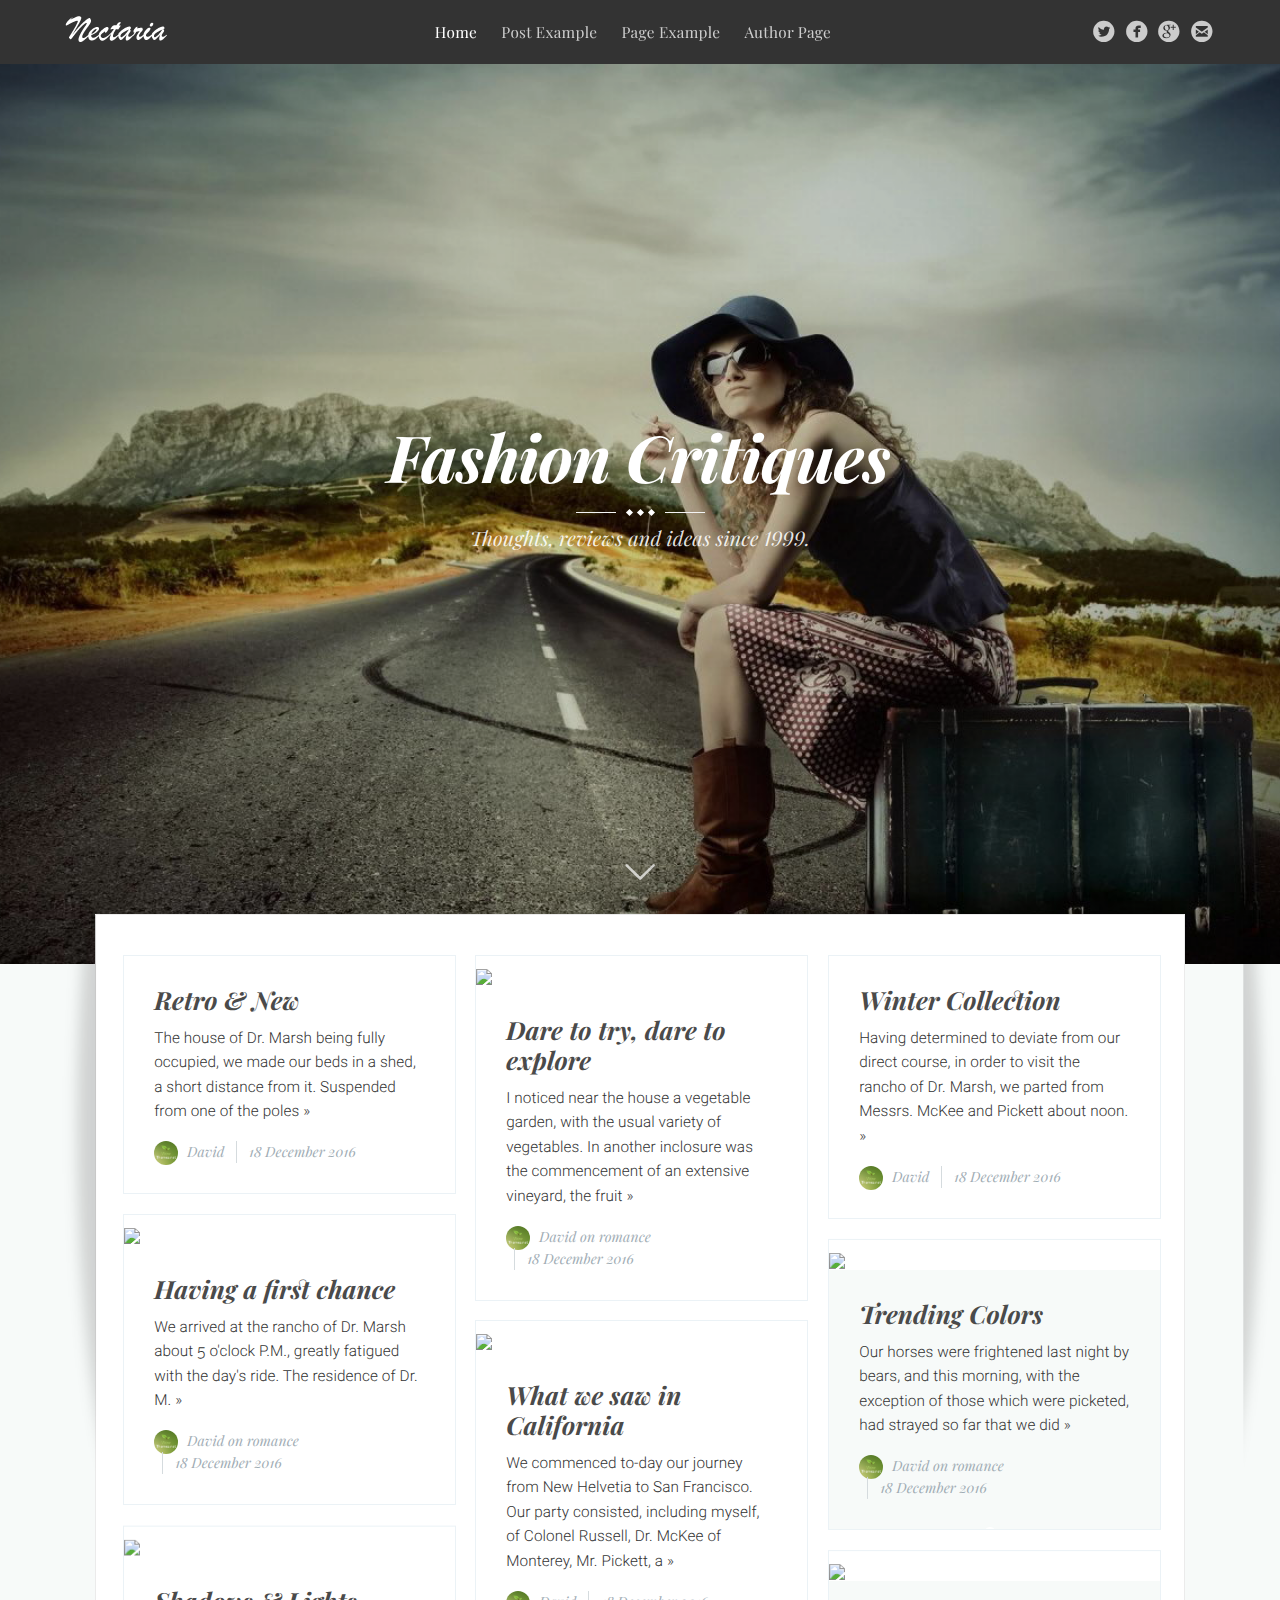
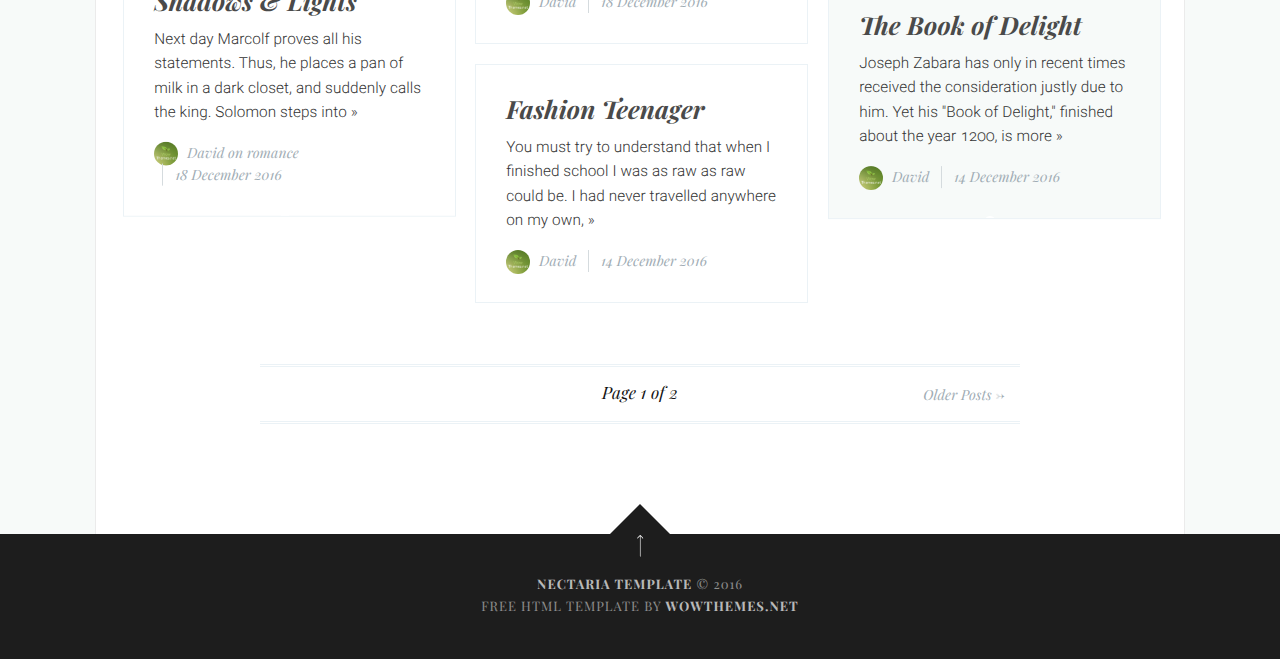
==== public/index.html @ 3da58ae4 "moving all site files to public folder" ====
<!DOCTYPE html>
<html>
<head>
<meta charset="utf-8"/>
<meta http-equiv="X-UA-Compatible" content="IE=edge"/>
<title>Nectaria - Free HTML Template by WowThemes.net</title>
<meta name="description" content="Thoughts, reviews and ideas since 1999."/>
<meta name="viewport" content="width=device-width, initial-scale=1.0"/>
<link rel="shortcut icon" href="#">
<link rel="stylesheet" type="text/css" href="assets/css/screen.css"/>
<link rel="stylesheet" type="text/css" href="https://fonts.googleapis.com/css?family=Roboto:400,300italic,300,400italic,700,700italic|Playfair+Display:400,700,400italic,700italic"/>
</head>
<body class="home-template">
<div class="site-wrapper">
	<nav class="main-nav overlay clearfix">
	<a class="blog-logo" href="index.html"><img src="assets/img/logo.png" alt="Fashion Critiques"/></a>
	<ul id="menu">
		<li class="nav-home nav-current" role="presentation"><a href="index.html">Home</a></li>
		<li class="nav-article-example" role="presentation"><a href="article.html">Post Example</a></li>
		<li class="nav-about-us" role="presentation"><a href="about.html">Page Example</a></li>
		<li class="nav-author-page" role="presentation"><a href="author.html">Author Page</a></li>
		<span class="socialheader">
		<a href="#"><span class='symbol'>circletwitterbird</span></a>
		<a href="#"><span class='symbol'>circlefacebook</span></a>
		<a href="#"><span class='symbol'>circlegoogleplus</span></a>
		<a href="mailto:wowthemesnet@gmail.com"><span class='symbol'>circleemail</span></a>
		</span>
	</ul>
	</nav>
	<header class="main-header " style="background-image: url(assets/img/intro.jpg)">
	<div class="vertical">
		<div class="main-header-content inner">
			<h1 class="page-title">Fashion Critiques</h1>
			<div class="entry-title-divider">
				<span></span><span></span><span></span>
			</div>
			<h2 class="page-description">Thoughts, reviews and ideas since 1999.</h2>
		</div>
	</div>
	<a class="scroll-down icon-arrow-left" href="#content" data-offset="-45"><span class="hidden">Scroll Down</span></a>
	</header>
	<main id="content" class="content" role="main">
	<div class="wraps">
		<img src="assets/img/shadow.png" class="wrapshadow">
		<div class="grid">
			<div class="grid-item">
				<article class="post">
				<div class="wrapgriditem">
					<header class="post-header">
					<h2 class="post-title"><a href="article.html">Retro &amp; New</a></h2>
					</header>
					<section class="post-excerpt">
					<p>
						The house of Dr. Marsh being fully occupied, we made our beds in a shed, a short distance from it. Suspended from one of the poles <a class="read-more" href="/retro-is-the-new-modern/">&raquo;</a>
					</p>
					</section>
					<footer class="post-meta">
					<img class="author-thumb" src="assets/img/gravatar.jpg" alt="David" nopin="nopin"/>
					<a href="author.html">David</a>
					<time class="post-date" datetime="2016-12-18">18 December 2016</time>
					</footer>
				</div>
				</article>
			</div>
			<div class="grid-item">
				<article class="post tag-romance">
				<a href="article.html"><img src="http://s3.amazonaws.com/caymandemo/wp-content/uploads/sites/10/2015/09/10175658/j2-520x780-520x600.jpg"></a>
				<div class="wrapgriditem">
					<header class="post-header">
					<h2 class="post-title"><a href="article.html">Dare to try, dare to explore</a></h2>
					</header>
					<section class="post-excerpt">
					<p>
						I noticed near the house a vegetable garden, with the usual variety of vegetables. In another inclosure was the commencement of an extensive vineyard, the fruit <a class="read-more" href="article.html">&raquo;</a>
					</p>
					</section>
					<footer class="post-meta">
					<img class="author-thumb" src="assets/img/gravatar.jpg" alt="David" nopin="nopin"/>
					<a href="author.html">David</a>
					on <a href="#">romance</a>
					<time class="post-date" datetime="2016-12-18">18 December 2016</time>
					</footer>
				</div>
				</article>
			</div>
			<div class="grid-item">
				<article class="post">
				<div class="wrapgriditem">
					<header class="post-header">
					<h2 class="post-title"><a href="article.html">Winter Collection</a></h2>
					</header>
					<section class="post-excerpt">
					<p>
						Having determined to deviate from our direct course, in order to visit the rancho of Dr. Marsh, we parted from Messrs. McKee and Pickett about noon. <a class="read-more" href="/winter-collection/">&raquo;</a>
					</p>
					</section>
					<footer class="post-meta">
					<img class="author-thumb" src="assets/img/gravatar.jpg" alt="David" nopin="nopin"/>
					<a href="author.html">David</a>
					<time class="post-date" datetime="2016-12-18">18 December 2016</time>
					</footer>
				</div>
				</article>
			</div>
			<div class="grid-item">
				<article class="post tag-romance">
				<a href="/having-a-first-chance/"><img src="http://s3.amazonaws.com/caymandemo/wp-content/uploads/sites/10/2015/09/10175658/j5-520x780-520x600.jpg"></a>
				<div class="wrapgriditem">
					<header class="post-header">
					<h2 class="post-title"><a href="article.html">Having a first chance</a></h2>
					</header>
					<section class="post-excerpt">
					<p>
						We arrived at the rancho of Dr. Marsh about 5 o'clock P.M., greatly fatigued with the day's ride. The residence of Dr. M. <a class="read-more" href="/having-a-first-chance/">&raquo;</a>
					</p>
					</section>
					<footer class="post-meta">
					<img class="author-thumb" src="assets/img/gravatar.jpg" alt="David" nopin="nopin"/>
					<a href="author.html">David</a>
					on <a href="#">romance</a>
					<time class="post-date" datetime="2016-12-18">18 December 2016</time>
					</footer>
				</div>
				</article>
			</div>
			<div class="grid-item">
				<article class="post tag-romance featured">
				<a href="article.html"><img src="http://s3.amazonaws.com/caymandemo/wp-content/uploads/sites/10/2015/09/10175658/j3-320x320.jpg"></a>
				<div class="wrapgriditem">
					<header class="post-header">
					<h2 class="post-title"><a href="article.html">Trending Colors</a></h2>
					</header>
					<section class="post-excerpt">
					<p>
						Our horses were frightened last night by bears, and this morning, with the exception of those which were picketed, had strayed so far that we did <a class="read-more" href="/trending-colors/">&raquo;</a>
					</p>
					</section>
					<footer class="post-meta">
					<img class="author-thumb" src="assets/img/gravatar.jpg" alt="David" nopin="nopin"/>
					<a href="author.html">David</a>
					on <a href="#">romance</a>
					<time class="post-date" datetime="2016-12-18">18 December 2016</time>
					</footer>
				</div>
				</article>
			</div>
			<div class="grid-item">
				<article class="post">
				<a href="article.html"><img src="http://s3.amazonaws.com/caymandemo/wp-content/uploads/sites/10/2015/09/10175658/j8-520x780-520x600.jpg"></a>
				<div class="wrapgriditem">
					<header class="post-header">
					<h2 class="post-title"><a href="article.html">What we saw in California</a></h2>
					</header>
					<section class="post-excerpt">
					<p>
						We commenced to-day our journey from New Helvetia to San Francisco. Our party consisted, including myself, of Colonel Russell, Dr. McKee of Monterey, Mr. Pickett, a <a class="read-more" href="/what-we-saw-in-california/">&raquo;</a>
					</p>
					</section>
					<footer class="post-meta">
					<img class="author-thumb" src="assets/img/gravatar.jpg" alt="David" nopin="nopin"/>
					<a href="author.html">David</a>
					<time class="post-date" datetime="2016-12-18">18 December 2016</time>
					</footer>
				</div>
				</article>
			</div>
			<div class="grid-item">
				<article class="post tag-romance">
				<a href="article.html"><img src="http://s3.amazonaws.com/caymandemo/wp-content/uploads/sites/10/2015/09/30160348/sep4.jpg"></a>
				<div class="wrapgriditem">
					<header class="post-header">
					<h2 class="post-title"><a href="article.html">Shadows &amp; Lights</a></h2>
					</header>
					<section class="post-excerpt">
					<p>
						Next day Marcolf proves all his statements. Thus, he places a pan of milk in a dark closet, and suddenly calls the king. Solomon steps into <a class="read-more" href="/shadows/">&raquo;</a>
					</p>
					</section>
					<footer class="post-meta">
					<img class="author-thumb" src="assets/img/gravatar.jpg" alt="David" nopin="nopin"/>
					<a href="author.html">David</a>
					on <a href="#">romance</a>
					<time class="post-date" datetime="2016-12-18">18 December 2016</time>
					</footer>
				</div>
				</article>
			</div>
			<div class="grid-item">
				<article class="post featured">
				<a href="article.html"><img src="http://s3.amazonaws.com/caymandemo/wp-content/uploads/sites/10/2015/09/10175658/j12-520x668-520x600.jpg"></a>
				<div class="wrapgriditem">
					<header class="post-header">
					<h2 class="post-title"><a href="article.html">The Book of Delight</a></h2>
					</header>
					<section class="post-excerpt">
					<p>
						Joseph Zabara has only in recent times received the consideration justly due to him. Yet his "Book of Delight," finished about the year 1200, is more <a class="read-more" href="/drinking-whenever-you-are-ready-or-even-if-youre-not/">&raquo;</a>
					</p>
					</section>
					<footer class="post-meta">
					<img class="author-thumb" src="assets/img/gravatar.jpg" alt="David" nopin="nopin"/>
					<a href="author.html">David</a>
					<time class="post-date" datetime="2016-12-14">14 December 2016</time>
					</footer>
				</div>
				</article>
			</div>
			<div class="grid-item">
				<article class="post">
				<div class="wrapgriditem">
					<header class="post-header">
					<h2 class="post-title"><a href="article.html">Fashion Teenager</a></h2>
					</header>
					<section class="post-excerpt">
					<p>
						You must try to understand that when I finished school I was as raw as raw could be. I had never travelled anywhere on my own, <a class="read-more" href="/reading-fashion-eating-books/">&raquo;</a>
					</p>
					</section>
					<footer class="post-meta">
					<img class="author-thumb" src="assets/img/gravatar.jpg" alt="David" nopin="nopin"/>
					<a href="author.html">David</a>
					<time class="post-date" datetime="2016-12-14">14 December 2016</time>
					</footer>
				</div>
				</article>
			</div>
		</div>
		<nav class="pagination" role="navigation">
		<span class="page-number">Page 1 of 2</span>
		<a class="older-posts" href="page2.html">Older Posts &rarr;</a>
		</nav>
	</div>
	</main>
	<footer class="site-footer clearfix">
	<a href="#top" id="back-to-top" class="back-top"></a>
	<div class="text-center">
		<a href="index.html">Nectaria Template</a> &copy; 2016<br/>
		Free HTML Template by <a href="https://wowthemes.net">WowThemes.net</a>
	</div>
	</footer>
</div>
<script type="text/javascript" src="https://code.jquery.com/jquery-1.11.3.min.js"></script>
<script type="text/javascript" src="assets/js/masonry.min.js"></script>
<script type="text/javascript" src="assets/js/jquery.fitvids.js"></script>
<script type="text/javascript" src="assets/js/index.js"></script>
</body>
</html>
---- public/assets/css/screen.css ----
/* 
Nectaria - FREE HTML TEMPLATE BY WOWTHEMES.NET
Version: 1.0.0
Download Link: https://www.wowthemes.net/marketplace/category/free/
*/
body {
	font-family:Roboto;
	overflow-x:hidden;
}
article,aside,details,figcaption,figure,footer,header,hgroup,main,nav,section,summary {
	display:block;
}
audio,canvas,video {
	display:inline-block;
}
audio:not([controls]) {
	display:none;
	height:0;
}
[hidden],template {
	display:none;
}
html {
	font-family:sans-serif;
	-ms-text-size-adjust:100%;
	-webkit-text-size-adjust:100%;
}
body {
	margin:0;
}
a {
	background:transparent;
}
a:focus {
	outline:0;
}
a:active,a:hover {
	outline:0;
}
h1 {
	font-size:2em;
	margin:0.67em 0;
}
abbr[title] {
	border-bottom:1px dotted;
}
b,strong {
	font-weight:700;
}
dfn {
	font-style:italic;
}
hr {
	-moz-box-sizing:content-box;
	box-sizing:content-box;
	height:0;
}
mark {
	background:#FF0;
	color:#000;
}
code,kbd,pre,samp {
	font-family:monospace,serif;
	font-size:1em;
}
pre {
	white-space:pre-wrap;
}
q {
	quotes:"\201C" "\201D" "\2018" "\2019";
}
small {
	font-size:80%;
}
sub,sup {
	font-size:75%;
	line-height:0;
	position:relative;
	vertical-align:baseline;
}
sup {
	top:-0.5em;
}
sub {
	bottom:-0.25em;
}
img {
	border:0;
	max-width:100%;
}
svg:not(:root) {
	overflow:hidden;
}
figure {
	margin:0;
}
fieldset {
	border:1px solid #c0c0c0;
	margin:0 2px;
	padding:0.35em 0.625em 0.75em;
}
legend {
	border:0;
	padding:0;
}
button,input,select,textarea {
	font-family:inherit;
	font-size:100%;
	margin:0;
}
button,input {
	line-height:normal;
}
button,select {
	text-transform:none;
}
button,html input[type="button"],input[type="reset"],input[type="submit"] {
	-webkit-appearance:button;
	cursor:pointer;
}
button[disabled],html input[disabled] {
	cursor:default;
}
input[type="checkbox"],input[type="radio"] {
	box-sizing:border-box;
	padding:0;
}
input[type="search"] {
	-webkit-appearance:textfield;
	-moz-box-sizing:content-box;
	-webkit-box-sizing:content-box;
	box-sizing:content-box;
}
input[type="search"]::-webkit-search-cancel-button,input[type="search"]::-webkit-search-decoration {
	-webkit-appearance:none;
}
button::-moz-focus-inner,input::-moz-focus-inner {
	border:0;
	padding:0;
}
textarea {
	overflow:auto;
	vertical-align:top;
}
table {
	border-collapse:collapse;
	border-spacing: 0;
}
/* ========================================================================== 1. Icons - Sets up the icon font and respective classes ========================================================================== */
/* Import the font file with the icons in it */
@font-face {
	font-family:"casper-icons";
	src:url("../fonts/casper-icons.eot?v=1");
	src:url("../fonts/casper-icons.eot?v=1#iefix") format("embedded-opentype"),url("../fonts/casper-icons.woff?v=1") format("woff"),url("../fonts/casper-icons.ttf?v=1") format("truetype"),url("../fonts/casper-icons.svg?v=1#icons") format("svg");
	font-weight:normal;
	font-style: normal;
}
/* Apply these base styles to all icons */
[class^="icon-"]:before,[class*=" icon-"]:before {
	font-family:"casper-icons","Open Sans",sans-serif;
	speak:none;
	font-style:normal;
	font-weight:normal;
	font-variant:normal;
	text-transform:none;
	line-height:1;
	text-decoration:none !important;
	-webkit-font-smoothing:antialiased;
	-moz-osx-font-smoothing: grayscale;
}
/* Each icon is created by inserting the correct character into the content of the:before pseudo element. Like a boss. */
.icon-ghost:before {
	content:"\f600";
}
.icon-feed:before {
	content:"\f601";
}
.icon-twitter:before {
	content:"\f602";
	font-size:1.1em;
}
.icon-google-plus:before {
	content:"\f603";
}
.icon-facebook:before {
	content:"\f604";
}
.icon-arrow-left:before {
	content:"\f605";
}
.icon-stats:before {
	content:"\f606";
}
.icon-location:before {
	content:"\f607";
	margin-left:-3px;
	/* Tracking fix */
}
.icon-link:before {
	content:"\f608";
}
.icon-menu:before {
	content: "\f609";
}
/* IMPORTANT:When making any changes to the icon font,be sure to increment the version number by 1 in the @font-face rule. `?v=1` becomes `?v=2` This forces browsers to download the new font file.*/
/* ========================================================================== 2. General - Setting up some base styles ========================================================================== */
html {
	height:100%;
	max-height:100%;
	font-size:62.5%;
	-webkit-tap-highlight-color:rgba(0,0,0,0);
}
body {
	height:100%;
	max-height:100%;
	letter-spacing:0.01rem;
	font-size:1.7rem;
	line-height:1.75em;
	color:#333;
	-webkit-font-feature-settings:'kern' 1;
	-moz-font-feature-settings:'kern' 1;
	-o-font-feature-settings:'kern' 1;
	text-rendering:geometricPrecision;
	font-weight:300;
}
::-moz-selection {
	background:#D6EDFF;
}
::selection {
	background:#D6EDFF;
}
h1,h2,h3,h4,h5,h6 {
	-webkit-font-feature-settings:'dlig' 1,'liga' 1,'lnum' 1,'kern' 1;
	-moz-font-feature-settings:'dlig' 1,'liga' 1,'lnum' 1,'kern' 1;
	-o-font-feature-settings:'dlig' 1,'liga' 1,'lnum' 1,'kern' 1;
	color:#2E2E2E;
	line-height:1.15em;
	margin:0 0 0.4em 0;
	font-family:"Playfair Display";
	text-rendering:geometricPrecision;
}
h1 {
	font-size:5rem;
	letter-spacing:-2px;
	text-indent:-3px;
}
h2 {
	font-size:3.6rem;
}
h3 {
	font-size:3rem;
}
h4 {
	font-size:2.5rem;
}
h5 {
	font-size:2rem;
}
h6 {
	font-size:2rem;
}
a {
	color:#4A4A4A;
	transition:color 0.3s ease;
}
a:hover {
	color:#111;
}
p,ul,ol,dl {
	-webkit-font-feature-settings:'liga' 1,'onum' 1,'kern' 1;
	-moz-font-feature-settings:'liga' 1,'onum' 1,'kern' 1;
	-o-font-feature-settings:'liga' 1,'onum' 1,'kern' 1;
	margin:0 0 1.75em 0;
	text-rendering:geometricPrecision;
}
ol,ul {
	padding-left:3rem;
}
ol ol,ul ul,ul ol,ol ul {
	margin:0 0 0.4em 0;
	padding-left:2em;
}
dl dt {
	float:left;
	width:180px;
	overflow:hidden;
	clear:left;
	text-align:right;
	text-overflow:ellipsis;
	white-space:nowrap;
	font-weight:700;
	margin-bottom:1em;
}
dl dd {
	margin-left:200px;
	margin-bottom:1em
}
li {
	margin:0.4em 0;
}
li li {
	margin:0;
}
hr {
	display:block;
	height:1px;
	border:0;
	border-top:#EFEFEF 1px solid;
	margin:3.2em 0;
	padding:0;
}
blockquote {
	-moz-box-sizing:border-box;
	box-sizing:border-box;
	margin:1.75em 0 1.75em -2.2em;
	padding:0 0 0 1.75em;
	border-left:#4A4A4A 0.4em solid;
}
blockquote p {
	margin:0.8em 0;
	font-style:italic;
}
blockquote small {
	display:inline-block;
	margin:0.8em 0 0.8em 1.5em;
	font-size:0.9em;
	color:#CCC;
}
blockquote small:before {
	content:"\2014 \00A0";
}
blockquote cite {
	font-weight:700;
}
blockquote cite a {
	font-weight:normal;
}
mark {
	background-color:#fdffb6;
}
code,tt {
	padding:1px 3px;
	font-family:Inconsolata,monospace,sans-serif;
	font-size:0.85em;
	white-space:pre-wrap;
	border:#E3EDF3 1px solid;
	background:#F7FAFB;
	border-radius:2px;
}
pre {
	-moz-box-sizing:border-box;
	box-sizing:border-box;
	margin:0 0 1.75em 0;
	border:#E3EDF3 1px solid;
	width:100%;
	padding:10px;
	font-family:Inconsolata,monospace,sans-serif;
	font-size:0.9em;
	white-space:pre;
	overflow:auto;
	background:#F7FAFB;
	border-radius:3px;
}
pre code,pre tt {
	font-size:inherit;
	white-space:pre-wrap;
	background:transparent;
	border:none;
	padding:0;
}
kbd {
	display:inline-block;
	margin-bottom:0.4em;
	padding:1px 8px;
	border:#CCC 1px solid;
	color:#666;
	text-shadow:#FFF 0 1px 0;
	font-size:0.9em;
	font-weight:700;
	background:#F4F4F4;
	border-radius:4px;
	box-shadow:0 1px 0 rgba(0,0,0,0.2),0 1px 0 0 #fff inset;
}
table {
	-moz-box-sizing:border-box;
	box-sizing:border-box;
	margin:1.75em 0;
	width:100%;
	max-width:100%;
	background-color:transparent;
}
table th,table td {
	padding:8px;
	line-height:20px;
	text-align:left;
	vertical-align:top;
	border-top:#EFEFEF 1px solid;
}
table th {
	color:#000;
}
table caption+thead tr:first-child th,table caption+thead tr:first-child td,table colgroup+thead tr:first-child th,table colgroup+thead tr:first-child td,table thead:first-child tr:first-child th,table thead:first-child tr:first-child td {
	border-top:0;
}
table tbody+tbody {
	border-top:#EFEFEF 2px solid;
}
table table table {
	background-color:#FFF;
}
table tbody>tr:nth-child(odd)>td,table tbody>tr:nth-child(odd)>th {
	background-color:#F6F6F6;
}
table.plain tbody>tr:nth-child(odd)>td,table.plain tbody>tr:nth-child(odd)>th {
	background:transparent;
}
iframe,.fluid-width-video-wrapper {
	display:block;
	margin: 1.75em 0;
}
/* When a video is inside the fitvids wrapper,drop themargin on the iframe,cause it breaks stuff. */
.fluid-width-video-wrapper iframe {
	margin: 0;
}
/* ========================================================================== 3. Utilities - These things get used a lot ========================================================================== */
/* Clears shit */
.clearfix:before,.clearfix:after {
	content:" ";
	display:table;
}
.clearfix:after {
	clear:both;
}
.clearfix {
	zoom: 1;
}
/* Hides shit */
.hidden {
	text-indent:-9999px;
	visibility:hidden;
	display: none;
}
/* Creates a responsive wrapper that makes our content scale nicely */
.inner {
	position:relative;
	width:80%;
	max-width:710px;
	margin: 0 auto;
}
/* Centres vertically yo. (IE8+) */
.vertical {
	display:table-cell;
	vertical-align:middle;
	 background: rgba(0,0,0,0.2);
}
/* Wraps the main content & footer */
.site-wrapper {
	position:relative;
	z-index:10;
	min-height:100%;
	background:#fff;
	-webkit-transition:-webkit-transform 0.5s ease;
	transition:transform 0.5s ease;
	margin-top:64px;
}
.home-template .site-wrapper {
}
body.nav-opened .site-wrapper {
	overflow-x:hidden;
	-webkit-transform:translate3D(-240px,0,0);
	-ms-transform:translate3D(-240px,0,0);
	transform:translate3D(-240px,0,0);
	-webkit-transition:-webkit-transform 0.3s ease;
	transition: transform 0.3s ease;
}
/* ========================================================================== 4. General - The main styles for the the theme ========================================================================== */
.content {
	width:85%;
	margin:0px auto;
	background:#fff;
	padding:40px 0px;
	margin-top:-100px;
	position:relative;
	border-left:1px solid rgba(0,0,0,0.08);
	border-right:1px solid rgba(0,0,0,0.08);
	border-top: 1px solid rgba(0,0,0,0.08);
}
/* Big cover image on the home page */
.main-header {
	position:relative;
	display:table;
	width:100%;
	height:100vh;
	margin-bottom:5rem;
	text-align:center;
	background:#222 no-repeat center center;
	background-image:url(../img/default.jpg);
	background-size:cover;
	overflow:hidden;
}
.main-header .inner {
	width:80%;
	margin-top:-64px;
}
.main-header-content.inner h1,.main-header-content.inner .post-meta,.main-header-content.inner .post-meta a {
	color:#fff;
}
.main-nav {
	position:relative;
	padding:5px 5%;
	margin:0 0 0px 0;
}
.main-nav a {
	text-decoration:none;
	font-size:0.9em;
	letter-spacing:0.3px;
	font-weight:400;
	color:#ccc;
	font-family:Playfair Display;
}
.main-nav .nav-current a {
	color:#fff;
}
.main-nav a:hover {
	color: #fff;
}
/* Navigation */
body.nav-opened .nav-cover {
	position:fixed;
	top:0;
	left:0;
	right:240px;
	bottom:0;
	z-index:200;
}
.nav {
	position:fixed;
	top:0;
	right:0;
	bottom:0;
	z-index:5;
	width:240px;
	opacity:0;
	background:#111;
	margin-bottom:0;
	text-align:left;
	overflow-y:auto;
	-webkit-transition:-webkit-transform 0.5s ease,opacity 0.3s ease 0.7s;
	transition:transform 0.5s ease,opacity 0.3s ease 0.7s;
}
body.nav-closed .nav {
	-webkit-transform:translate3D(97px,0,0);
	-ms-transform:translate3D(97px,0,0);
	transform:translate3D(97px,0,0);
}
body.nav-opened .nav {
	opacity:1;
	-webkit-transition:-webkit-transform 0.3s ease,opacity 0s ease 0s;
	transition:transform 0.3s ease,opacity 0s ease 0s;
	-webkit-transform:translate3D(0,0,0);
	-ms-transform:translate3D(0,0,0);
	transform:translate3D(0,0,0);
}
.nav-title {
	position:absolute;
	top:45px;
	left:30px;
	font-size:16px;
	font-weight:100;
	text-transform:uppercase;
	color:#fff;
}
.nav-close {
	position:absolute;
	top:38px;
	right:25px;
	width:20px;
	height:20px;
	padding:0;
	font-size:10px;
}
.nav-close:focus {
	outline:0;
}
.nav-close:before,.nav-close:after {
	content:'';
	position:absolute;
	top:0;
	width:20px;
	height:1px;
	background:rgb(150,150,150);
	top:15px;
	-webkit-transition:background 0.15s ease;
	transition:background 0.15s ease;
}
.nav-close:before {
	-webkit-transform:rotate(45deg);
	-ms-transform:rotate(45deg);
	transform:rotate(45deg);
}
.nav-close:after {
	-webkit-transform:rotate(-45deg);
	-ms-transform:rotate(-45deg);
	transform:rotate(-45deg);
}
.nav-close:hover:before,.nav-close:hover:after {
	background:rgb(255,255,255);
}
.nav ul {
	padding:90px 9% 5%;
	list-style:none;
	counter-reset:item;
}
.nav li:before {
	display:block;
	float:right;
	padding-right:4%;
	padding-left:5px;
	text-align:right;
	font-size:1.2rem;
	vertical-align:bottom;
	color:#B8B8B8;
	content:counter(item,lower-roman);
	counter-increment:item;
}
.nav li {
	margin:0;
}
.nav li a {
	text-decoration:none;
	line-height:1.4;
	font-size:1.4rem;
	display:block;
	padding:0.6rem 4%;
	overflow:hidden;
	white-space:nowrap;
	text-overflow:ellipsis;
}
.nav li a:after {
	display:inline-block;
	content:" .......................................................";
	color:rgba(255,255,255,0.2);
	margin-left:5px;
}
.nav .nav-current:before {
	color:#fff;
}
.nav .nav-current a:after {
	content:" ";
	border-bottom:rgba(255,255,255,0.5) 1px solid;
	width:100%;
	height:1px;
}
.nav a:link,.nav a:visited {
	color:#B8B8B8;
}
.nav li.nav-current a,.nav a:hover,.nav a:active,.nav a:focus {
	color: #fff;
}
.subscribe-button {
	-webkit-box-sizing:border-box;
	-moz-box-sizing:border-box;
	box-sizing:border-box;
	display:none;
	position:absolute;
	bottom:30px;
	left:30px;
	right:30px;
	height:38px;
	padding:0 20px;
	color:#111 !important;
	/* Overides `.nav a:link,.nav a:visited` colour */
	text-align:center;
	font-size:12px;
	font-family:"Open Sans",sans-serif;
	text-transform:uppercase;
	text-decoration:none;
	line-height:35px;
	border-radius:3px;
	background:#fff;
	transition:all ease 0.3s;
}
.subscribe-button:before {
	font-size:9px;
	margin-right: 6px;
}
/* Create a bouncing scroll-down arrow on homepage with cover image */
.scroll-down {
	display:block;
	position:absolute;
	z-index:100;
	bottom:75px;
	left:50%;
	margin-left:-16px;
	width:34px;
	height:34px;
	font-size:34px;
	text-align:center;
	text-decoration:none;
	color:rgba(255,255,255,0.7);
	-webkit-transform:rotate(-90deg);
	-ms-transform:rotate(-90deg);
	transform:rotate(-90deg);
	-webkit-animation:bounce 4s 2s infinite;
	animation: bounce 4s 2s infinite;
}
/* Stop it bouncing and increase contrast when hovered */
.scroll-down:hover {
	color:#fff;
	-webkit-animation:none;
	animation: none;
}
/* Put a semi-opaque radial gradient behind the icon to make it more visible on photos which happen to have a light background. */
.home-template .main-header:after {
	display:block;
	content:" ";
	width:150px;
	height:130px;
	border-radius:100%;
	position:absolute;
	bottom:0;
	left:50%;
	margin-left:-75px;
	background: radial-gradient(ellipse at center,rgba(0,0,0,0.15) 0%,rgba(0,0,0,0) 70%,rgba(0,0,0,0) 100%);
}
/* Hide when there's no cover image or on page2+*/
.no-cover .scroll-down,.no-cover.main-header:after,.archive-template .scroll-down,.archive-template .main-header:after {
	display: none
}
/* Appears in the top left corner of your home page */
.blog-logo {
	display:block;
	float:left;
	background:none !important;
	/* Makes sure there is never a background */
	border:none !important;
	/* Makes sure there is never a border */
}
.blog-logo img {
	-webkit-box-sizing:border-box;
	-moz-box-sizing:border-box;
	box-sizing:border-box;
	display:block;
	height:auto;
	padding:0;
	width:auto;
	opacity:1;
	transition:all 0.4s;
}
.blog-logo img:hover {
	opacity:1.0;
	transition:all 0.4s;
}
.menu-button {
	-webkit-box-sizing:border-box;
	-moz-box-sizing:border-box;
	box-sizing:border-box;
	display:inline-block;
	float:right;
	padding:0;
	opacity:1;
	text-align:center;
	font-size:12px;
	text-transform:uppercase;
	white-space:nowrap;
	transition:all 0.5s ease;
}
.menu-button:before {
	font-size:24px;
	font-weight:300;
	position:relative;
	top:14px;
}
.menu-button:hover {
	background:#fff;
}
.menu-button:focus {
	outline: 0;
}
/* When the navigation is closed */
.nav-closed .menu-button {
	color:#333;
	border-color:rgba(255,255,255,0.6);
}
.nav-closed .menu-button:hover {
	color: #222;
}
/* When the navigation is closed and there is no cover image */
.nav-closed .no-cover .menu-button {
	border-color:#BFC8CD;
	color:#9EABB3;
}
.nav-closed .no-cover .menu-button:hover {
	border-color:#555;
	color: #555;
}
/* When the navigation is opened */
.nav-opened .menu-button {
	padding:0 12px;
	background:#111;
	border-color:#111;
	color:#fff;
	-webkit-transform:translate3D(94px,0,0);
	-ms-transform:translate3D(94px,0,0);
	transform:translate3D(94px,0,0);
	transition:all 0.3s ease;
}
.nav-opened .menu-button .word {
	opacity:0;
	transition: all 0.3s ease;
}
/* Special styles when overlaid on an image*/
.main-nav.overlay {
	position:fixed;
	top:0;
	left:0;
	right:0;
	height:54px;
	border:none;
	background:linear-gradient(to bottom,rgba(0,0,0,0.2) 0%,rgba(0,0,0,0) 100%);
	background:rgba(0,0,0,0.8);
	z-index:9;
}
.no-cover .main-nav.overlay {
	background: none;
}
/* The details of your blog. Defined in ghost/settings/ */
.page-title {
	margin:10px 0 0px 0;
	font-size:6.5rem;
	letter-spacing:-1px;
	font-weight:700;
	font-family:"Playfair Display";
	color:#fff;
	font-style:italic;
}
.page-description {
	margin:0;
	font-size:2rem;
	line-height:1.5em;
	font-weight:300;
	font-style:italic;
	letter-spacing:0.01rem;
	color:rgba(255,255,255,0.9);
}
.no-cover.main-header {
	min-height:160px;
	max-height:40vh;
	background:#f5f8fa;
}
.no-cover .page-title {
	color:rgba(0,0,0,0.8);
}
.no-cover .page-description {
	color: rgba(0,0,0,0.5);
}
/* Add subtle load-in animation for content on the home page */
.home-template .page-title {
	-webkit-animation:fade-in 0.6s;
	animation:fade-in 0.6s;
	-webkit-animation-delay:0.2s;
	animation-delay:0.2s;
}
.home-template .page-description {
	-webkit-animation:fade-in-down 0.9s;
	animation:fade-in-down 0.9s;
	-webkit-animation-delay:0.1s;
	animation-delay: 0.1s;
}
/* Every post,on every page,gets this style on its <article>tag */
.post {
	position:relative;
	border-bottom:#EBF2F6 1px solid;
		padding-bottom:30px;
	word-wrap:break-word;
}
.grid-item .post {
	position:relative;
	border:#EBF2F6 1px solid;
	word-wrap:break-word;
		margin-bottom:20px;
	 padding-bottom:0;
	 max-width:100%;
	 transition:all 0.4s;
	 background:#fff;
	overflow:hidden;
}
.grid-item .post img {
	margin-bottom:-10px;
}
.wrapgriditem {
	padding:30px;
	position:relative;
	background-color:#fff;
}
.grid-item .post.featured .wrapgriditem {
	background:#f7faf9;
	box-shadow: none;
}
/* Add a little circle in the middle of the border-bottom on our .post just for the lolz and stylepoints. */
.post:after {
	display:block;
	content:"";
	width:0px;
	height:0px;
	border:#E7EEF2 1px solid;
	position:absolute;
	bottom:-5px;
	left:50%;
	margin-left:-5px;
	background:#FFF;
	border-radius:100%;
	box-shadow:#FFF 0 0 0 5px;
}
body:not(.post-template) .post-title {
	font-size:2.5rem;
	font-style:italic;
	line-height:1.2;
}
.post-title a {
	text-decoration:none;
}
.post-excerpt p {
	margin:0;
	font-size:0.9em;
	line-height:1.6em;
}
.read-more {
	text-decoration:none;
}
.post-meta {
	display:block;
	margin:1.75rem 0 0 0;
	font-size:1.6rem;
	font-style:italic;
	line-height:2.2rem;
	color:#9EABB3;
	font-family:Playfair Display;
}
.author-thumb {
	width:24px;
	height:24px;
	float:left;
	margin-right:9px;
	border-radius:100%;
}
.post-meta a {
	color:#9EABB3;
	text-decoration:none;
}
.post-meta a:hover {
	text-decoration:underline;
}
.user-meta {
	position:relative;
	padding:0.3rem 40px 0 100px;
	min-height:77px;
}
.post-date {
	display:inline-block;
	margin-left:8px;
	padding-left:12px;
	border-left:#d5dbde 1px solid;
	white-space:nowrap;
}
.grid-item .post-meta,.grid-item .post-date {
	font-size:1.4rem;
}
.user-image {
	position:absolute;
	top:0;
	left:0;
}
.user-name {
	display:block;
	font-weight:700;
}
.user-bio {
	display:block;
	max-width:440px;
	font-size:1.4rem;
	line-height:1.5em;
}
.publish-meta {
	position:absolute;
	top:0;
	right:0;
	padding:4.3rem 0 4rem 0;
	text-align:right;
}
.publish-heading {
	display:block;
	font-weight:700;
}
.publish-date {
	display:block;
	font-size:1.4rem;
	line-height: 1.5em;
}
/* ========================================================================== 5. Single Post - When you click on an individual post ========================================================================== */
.post-template .post-header {
	margin-bottom:3.4rem;
}
.post-template .post-title {
	margin-bottom:0;
	letter-spacing:-1px;
	font-style:italic;
}
.post-template .post-meta {
	margin:0;
}
.post-template .post-date {
	padding:0;
	margin:0;
	border: none;
}
/* Stop elements,such as img wider than the post content,from creating horizontal scroll - slight hack due to imperfections with browser width % calculations and rounding */
.post-template .content {
	width:80%;
	max-width:900px;
	margin:0px auto;
	margin-top:-100px;
	background:#fff;
	position:relative;
	padding:40px 50px;
	font-weight:300;
	font-family:Roboto;
	overflow:hidden;
}
.site-wrapper {
	background-color:#f7faf9;
}
.sidebar {
	width:25%;
	float:right;
	margin-right:3%;
}
.widget {
	padding:30px;
	background:#f7faf9;
	margin-bottom:30px;
	overflow:hidden;
	font-size:1.5rem;
	font-weight:300;
}
.widget .widget-title {
	text-align:center;
	position:relative;
	text-transform:capitalize;
	margin-bottom:27px;
	margin-top:0;
	clear:both;
}
.widget .widget-title:before {
	background:#ebf1ef;
	content:"";
	position:absolute;
	width:100%;
	height:10px;
	left:0;
	top:50%;
	margin-top:-4px;
}
.widget .widget-title>span {
	position:relative;
	z-index:3;
	display:inline-block;
	padding:0 15px;
	background-color:#f7faf9;
}
h2.widget-title {
	font-size:2rem;
	font-style: italic;
}
/* Tweak the .post wrapper style */
.post-template .post {
	margin-top:0;
	border-bottom:none;
	padding-bottom: 0;
}
/* Kill that stylish little circle that was on the border,too */
.post-template .post:after {
	display: none;
}
/* Keep images centered,and allow images wider than the main text column to break out. */
.post-content img {
	display:block;
	max-width:126%;
	height:auto;
	padding:0.6em 0;
	/* Centers an image by (1) pushing its left edge to the center of its container and (2) shifting the entire image in the opposite direction by half its own width. Works for images that are larger than their containers. */
	position:relative;
	left:50%;
	-webkit-transform:translateX(-50%);
	/* for Safari and iOS */
	-ms-transform:translateX(-50%);
	/* for IE9 */
	transform:translateX(-50%);
}
.footnotes {
	font-style:italic;
	font-size:1.3rem;
	line-height:1.6em;
}
.footnotes li {
	margin:0.6rem 0;
}
.footnotes p {
	margin:0;
}
.footnotes p a:last-child {
	text-decoration: none;
}
/* The author credit area after the post */
.post-footer {
	position:relative;
	margin:6rem 0 0 0;
	padding:6rem 0 0 0;
	border-top:#EBF2F6 1px solid;
}
.post-footer h4 {
	font-size:1.8rem;
	margin:0;
}
.post-footer p {
	margin:1rem 0;
	line-height: 1.75em;
}
/* list of author links - location / url */
.author-meta {
	padding:0;
	margin:0;
	list-style:none;
	font-size:1.4rem;
	line-height:1;
	font-style:italic;
	color:#9EABB3;
}
.author-meta a {
	color:#9EABB3;
}
.author-meta a:hover {
	color: #111;
}
/* Create some space to the right for the share links */
.post-footer .author {
	margin-right:180px;
}
.post-footer h4 a {
	color:#2e2e2e;
	text-decoration:none;
}
.post-footer h4 a:hover {
	text-decoration: underline;
}
/* Drop the share links in the space to the right. Doing it like this means it's easier for the author bio to be flexible at smaller screen sizes while the share links remain at a fixed width the whole time */
.post-footer .share {
	position:absolute;
	top:6rem;
	right:0;
	width:140px;
}
.post-footer .share a {
	font-size:1.8rem;
	display:inline-block;
	margin:1rem 1.6rem 1.6rem 0;
	color:#BBC7CC;
	text-decoration:none;
}
.post-footer .share .icon-twitter:hover {
	color:#55acee;
}
.post-footer .share .icon-facebook:hover {
	color:#3b5998;
}
.post-footer .share .icon-google-plus:hover {
	color: #dd4b39;
}
/* ========================================================================== 6. Author profile ========================================================================== */
.post-head.main-header {
	height:65vh;
	min-height:180px;
}
.no-cover.post-head.main-header {
	height:85px;
	min-height:0;
	margin-bottom:0;
	background:transparent;
}
.tag-head.main-header {
	height:65vh;
	min-height:180px;
}
.author-head.main-header {
	height:40vh;
	min-height:180px;
}
.no-cover.author-head.main-header {
	height:10vh;
	min-height:100px;
	background:transparent;
}
.author-profile {
	padding:0 15px 5rem 15px;
	text-align:center;
	margin-bottom: 5rem;
}
/* Add a little circle in the middle of the border-bottom */
.author-image {
	-webkit-box-sizing:border-box;
	-moz-box-sizing:border-box;
	box-sizing:border-box;
	display:block;
	position:absolute;
	top:-40px;
	left:50%;
	margin-left:-40px;
	width:80px;
	height:80px;
	border-radius:100%;
	overflow:hidden;
	padding:6px;
	background:#fff;
	z-index:2;
	box-shadow:#E7EEF2 0 0 0 1px;
}
.author-image .img {
	position:relative;
	display:block;
	width:100%;
	height:100%;
	background-size:cover;
	background-position:center center;
	border-radius:100%;
}
.author-profile .author-image {
	position:relative;
	left:auto;
	top:auto;
	width:120px;
	height:120px;
	padding:3px;
	margin:-100px auto 0 auto;
	box-shadow:none;
}
.author-title {
	margin:1.5rem 0 1rem;
}
.author-bio {
	font-size:2.1rem;
	line-height:1.5em;
	font-weight:200;
	color:#50585D;
	font-style:italic;
	letter-spacing:0;
	text-indent:0;
}
.author-meta {
	margin: 1.6rem 0;
}
/* Location,website,and link */
.author-profile .author-meta {
	margin:2rem 0;
	font-family:Playfair Display;
	letter-spacing:0.01rem;
	font-size:1.7rem;
}
.author-meta span {
	display:inline-block;
	margin:0 2rem 1rem 0;
	word-wrap:break-word;
}
.author-meta a {
	text-decoration: none;
}
/* Turn off meta for page2+to make room for extra pagination prev/next links */
.archive-template .author-profile .author-meta {
	display: none;
}
/* ========================================================================== 7. Read More - Next/Prev Post Links ========================================================================== */
.read-next {
	display:-webkit-box;
	display:-webkit-flex;
	display:-ms-flexbox;
	display:flex;
	-webkit-box-align:stretch;
	-webkit-align-items:stretch;
	-ms-flex-align:stretch;
	align-items:stretch;
	margin-top:0rem;
}
.read-next-story {
	display:-webkit-box;
	display:-webkit-flex;
	display:-ms-flexbox;
	display:flex;
	-webkit-box-flex:1;
	-webkit-flex-grow:1;
	-ms-flex-positive:1;
	flex-grow:1;
	min-width:50%;
	text-decoration:none;
	position:relative;
	text-align:center;
	color:#fff;
	background:#222 no-repeat center center;
	background-size:cover;
	overflow:hidden;
}
.read-next-story:hover:before {
	background:rgba(0,0,0,0.8);
	transition:all 0.2s ease;
}
.read-next-story:hover .post:before {
	color:#222;
	background:#fff;
	transition:all 0.2s ease;
}
.read-next-story:before {
	content:"";
	display:block;
	position:absolute;
	top:0;
	right:0;
	bottom:0;
	left:0;
	background:rgba(0,0,0,0.7);
	transition:all 0.5s ease;
}
.read-next-story .post {
	padding-top:6rem;
	padding-bottom:6rem;
	max-width:80%;
	margin:0px auto;
}
.read-next-story .post:before {
	content:"Read This Next";
	padding:4px 10px 5px;
	text-transform:uppercase;
	font-size:1.1rem;
	font-family:"Open Sans",sans-serif;
	color:rgba(255,255,255,0.8);
	border:rgba(255,255,255,0.5) 1px solid;
	border-radius:4px;
	transition:all 0.5s ease;
}
.read-next-story.prev .post:before {
	content:"You Might Enjoy";
}
.read-next-story h2 {
	margin-top:1rem;
	color:#fff;
}
.read-next-story p {
	margin:0;
	color: rgba(255,255,255,0.8);
}
/* Special styles for posts with no cover images */
.read-next-story.no-cover {
	background:#f5f8fa;
}
.read-next-story.no-cover:before {
	display:none;
}
.read-next-story.no-cover .post:before {
	color:rgba(0,0,0,0.5);
	border-color:rgba(0,0,0,0.2);
}
.read-next-story.no-cover h2 {
	color:rgba(0,0,0,0.8);
}
.read-next-story.no-cover p {
	color: rgba(0,0,0,0.5);
}
/* if there are two posts without covers,put a border between them */
.read-next-story.no-cover+.read-next-story.no-cover {
	border-left:rgba(0,0,100,0.04) 1px solid;
	-webkit-box-sizing:border-box;
	-moz-box-sizing:border-box;
	box-sizing: border-box;
}
/* Correctly position site-footer when next to the .read-next container */
.read-next+.site-footer {
	position:relative;
	bottom:0;
	left:0;
	right:0;
	margin: 0;
}
/* ========================================================================== 8. Third Party Elements - Embeds from other services ========================================================================== */
/* Github */
.gist table {
	margin:0;
	font-size:1.4rem;
}
.gist td {
	line-height:1.4;
}
.gist .line-number {
	min-width: 25px;
}
/* Pastebin */
.content .embedPastebin {
	margin-bottom: 1.75em;
}
/* ========================================================================== 9. Pagination - Tools to let you flick between pages ========================================================================== */
/* The main wrapper for our pagination links */
.pagination {
	position:relative;
	width:80%;
	max-width:740px;
	padding:10px;
	margin:4rem auto;
	margin-bottom:7rem;
	font-family:Playfair Display;
	font-size:1.7rem;
	color:#111;
	text-align:center;
	font-style:italic;
	border-top:#EBF2F6 double medium;
	border-bottom:#EBF2F6 double medium;
}
.pagination a {
	color:#9EABB3;
	transition: all 0.2s ease;
}
/* Push the previous/next links out to the left/right */
.older-posts,.newer-posts {
	position:absolute;
	display:inline-block;
	padding:3px 15px;
	border:#bfc8cd 0px solid;
	text-decoration:none;
	border-radius:0;
	transition:border 0.3s ease;
	font-size:1.4rem;
}
.older-posts {
	right:0;
}
.page-number {
	display:inline-block;
	padding:2px 0;
	min-width:100px;
}
.newer-posts {
	left:0;
}
.older-posts:hover,.newer-posts:hover {
	color:#889093;
	border-color:#98a0a4;
}
.extra-pagination {
	display:none;
}
.extra-pagination .pagination {
	width: auto;
}
/* On page2+make all the headers smaller */
.archive-template .main-header {
	max-height: 65vh;
}
/* On page2+show extra pagination controls at the top of post list */
.archive-template .extra-pagination {
	display: block;
}
/* ========================================================================== 10. Footer - The bottom of every page ========================================================================== */
.site-footer {
	position:relative;
	margin:0rem 0 0 0;
	padding:4rem 15px;
	font-size:1.3rem;
	text-transform:uppercase;
	line-height:1.75em;
	color:rgba(255,255,255,0.5);
	background:#1d1d1d;
	letter-spacing:1px;
	font-family:Playfair Display;
}
.site-footer a {
	text-decoration:none;
	font-weight:bold;
	color:rgba(255,255,255,0.7);
}
.site-footer a:hover {
	color:#fff;
}
.poweredby {
	display:block;
	width:45%;
	float:right;
	text-align:right;
}
.copyright {
	display:block;
	width:45%;
	float: left;
}
/* ========================================================================== 11. Media Queries - Smaller than 900px ========================================================================== */
@media only screen and (max-width:900px) {
	blockquote {
		margin-left:0;
	}
	.main-header {
		-webkit-box-sizing:border-box;
		-moz-box-sizing:border-box;
		box-sizing:border-box;
		height:auto;
		min-height:100%;
		height:100vh;
		padding:0;
	}
  .main-header .inner {
    margin-top: 0;
}
	.scroll-down,.home-template .main-header:after {
		display:none;
	}
	.archive-template .main-header {
		min-height:180px;
		padding:10% 0;
	}
	.blog-logo img {
		padding:0 0 0 10px;
		margin-top:-54px;
	}
	.page-title {
		font-size:4rem;
		letter-spacing:-1px;
	}
	.page-description {
		font-size:1.8rem;
		line-height:1.5em;
	}
	.post {
		font-size:0.95em
	}
	body:not(.post-template) .post-title {
		font-size:3.2rem;
	}
	hr {
		margin:2.4em 0;
	}
	ol,ul {
		padding-left:2em;
	}
	h1 {
		font-size:4.5rem;
		text-indent:-2px;
	}
	h2 {
		font-size:3.6rem;
	}
	h3 {
		font-size:3.1rem;
	}
	h4 {
		font-size:2.5rem;
	}
	h5 {
		font-size:2.2rem;
	}
	h6 {
		font-size:1.8rem;
	}
	.author-profile {
		padding-bottom:4rem;
	}
	.author-profile .author-bio {
		font-size:1.6rem;
	}
	.author-meta span {
		display:block;
		margin:1.5rem 0;
	}
	.author-profile .author-meta span {
		font-size:1.6rem;
	}

	.tag-head.main-header,.author-head.main-header, .post-head.main-header, .no-cover.post-head.main-header {
		height:auto;
    min-height: 40vh;
	}
  .post-template .content {
    width: 80%;
    max-width: 80%;
    padding: 40px 20px;
  }
	.no-cover.author-head.main-header {
		padding:0;
	}
	.read-next {
		-webkit-box-orient:vertical;
		-webkit-box-direction:normal;
		-webkit-flex-direction:column;
		-ms-flex-direction:column;
		flex-direction:column;
		margin-top:4rem;
	}
	.read-next p {
		display:none;
	}
	.read-next-story.no-cover+.read-next-story.no-cover {
		border-top:rgba(0,0,100,0.06) 1px solid;
		border-left: none;
	}
}
/* ========================================================================== 12. Media Queries - Smaller than 500px ========================================================================== */
@media only screen and (max-width:500px) {
	.main-header {
		height:60vh;
		margin-bottom:0;
	}
	.no-cover.main-header {
		height:60vh;
	}
	.archive-template .main-header {
		max-height:20vh;
		min-height:160px;
		padding:0% 0;
	}
	.main-nav {
		padding:5px;
		margin-bottom:0rem;
	}
	.blog-logo {
		padding:0px;
	}
	.blog-logo img {
	}
	.menu-button {
		padding:0 5px;
		border-radius:0;
		border-width:0;
		color:#2e2e2e;
		background:transparent;
	}
	.menu-button:hover {
		color:#2e2e2e;
		border-color:transparent;
		background:none;
	}
	body.nav-opened .menu-button {
		background:none;
		border:transparent;
	}
	.main-nav.overlay a:hover {
		color:#fff;
		border-color:transparent;
		background:transparent;
	}
	.no-cover .main-nav.overlay {
		background:none;
	}
	.no-cover .main-nav.overlay .menu-button {
		border:none;
	}
	.main-nav.overlay .menu-button {
		border-color:transparent;
	}
	.nav-title {
		top:25px;
	}
	.nav-close {
		position:absolute;
		top:18px;
	}
	.nav ul {
		padding:60px 9% 5%;
	}
	.inner,.pagination {
		width:auto;
		margin:2rem auto;
	}
	.post {
		width:auto;
		margin-top:2rem;
		margin-bottom:2rem;
		margin-left:16px;
		margin-right:16px;
		padding-bottom:2rem;
		line-height:1.65em;
	}
	.post-date {
		display:none;
	}
	.post-template .post-header {
		margin-bottom:2rem;
	}
	.post-template .post-date {
		display:inline-block;
	}
	hr {
		margin:1.75em 0;
	}
	p,ul,ol,dl {
		font-size:0.95em;
		margin:0 0 2.5rem 0;
	}
	.page-title {
		font-size:3rem;
	}
	.post-excerpt p {
		font-size:0.85em;
	}
	.page-description {
		font-size:1.6rem;
	}
	h1,h2,h3,h4,h5,h6 {
		margin:0 0 0.3em 0;
	}
	h1 {
		font-size:2.8rem;
		letter-spacing:-1px;
	}
	h2 {
		font-size:2.4rem;
		letter-spacing:0;
	}
	h3 {
		font-size:2.1rem;
	}
	h4 {
		font-size:1.9rem;
	}
	h5 {
		font-size:1.8rem;
	}
	h6 {
		font-size:1.8rem;
	}
	body:not(.post-template) .post-title {
		font-size:2.5rem;
	}
	.post-template .site-footer {
		margin-top: 0;
	}
	.post-content img {
		padding:0;
		width:calc(100%+32px);
		/* expand with to image+margins */
		min-width:0;
		max-width:112%;
		/* fallback when calc doesn't work */
	}
	.post-meta {
		font-size:1.3rem;
		margin-top:1rem;
	}
	.post-footer {
		padding:5rem 0 3rem 0;
		text-align:center;
	}
	.post-footer .author {
		margin:0 0 2rem 0;
		padding:0 0 1.6rem 0;
		border-bottom:#EBF2F6 1px dashed;
	}
	.post-footer .share {
		position:static;
		width:auto;
	}
	.post-footer .share a {
		margin:1.4rem 0.8rem 0 0.8rem;
	}
	.author-meta li {
		float:none;
		margin:0;
		line-height:1.75em;
	}
	.author-meta li:before {
		display:none;
	}
	.older-posts,.newer-posts {
		position:static;
		margin:10px 0;
	}
	.page-number {
		display:block;
	}
	.site-footer {
		margin-top:3rem;
	}
	.author-profile {
		padding-bottom:2rem;
	}
	.tag-head.main-header,.post-head.main-header,.author-head.main-header {
		min-height:30vh;
	}
	.main-header .inner {
		margin-top:0;
	}
	.author-profile .author-image {
		margin-top:-70px;
	}
	.author-profile .author-meta span {
		font-size:1.4rem;
	}
	.archive-template .main-header .page-description {
		display:none;
	}
	.read-next {
		margin-top:2rem;
		margin-bottom:-37px;
	}
	.read-next .post {
		width: 100%;
	}
}
/* ========================================================================== 13. Animations ========================================================================== */
/* Used to fade in title/desc on the home page */
@-webkit-keyframes fade-in-down {
	0% {
		opacity:0;
		-webkit-transform:translateY(-10px);
		transform:translateY(-10px);
	}
	100% {
		opacity:1;
		-webkit-transform:translateY(0);
		transform:translateY(0);
	}
}
@keyframes fade-in-down {
	0% {
		opacity:0;
		-webkit-transform:translateY(-10px);
		transform:translateY(-10px);
	}
	100% {
		opacity:1;
		-webkit-transform:translateY(0);
		transform: translateY(0);
	}
}
/* Used to bounce .scroll-down on home page */
@-webkit-keyframes bounce {
	0%,10%,25%,40%,50% {
		-webkit-transform:translateY(0) rotate(-90deg);
		transform:translateY(0) rotate(-90deg);
	}
	20% {
		-webkit-transform:translateY(-10px) rotate(-90deg);
		transform:translateY(-10px) rotate(-90deg);
	}
	30% {
		-webkit-transform:translateY(-5px) rotate(-90deg);
		transform:translateY(-5px) rotate(-90deg);
	}
}
@keyframes bounce {
	0%,20%,50%,80%,100% {
		-webkit-transform:translateY(0) rotate(-90deg);
		transform:translateY(0) rotate(-90deg);
	}
	40% {
		-webkit-transform:translateY(-10px) rotate(-90deg);
		transform:translateY(-10px) rotate(-90deg);
	}
	60% {
		-webkit-transform:translateY(-5px) rotate(-90deg);
		transform: translateY(-5px) rotate(-90deg);
	}
}
/* ========================================================================== End of file. Animations should be the last thing here. Do not add stuff below this point,or it will probably fuck everything up. ========================================================================== */
.btn-more {
	padding:3px;
	border:1px solid rgba(255,255,255,0.6);
	display:table;
	margin:0 auto;
	margin-top:20px;
}
.btn-more span {
	border:1px solid rgba(255,255,255,0.6);
	padding:10px 30px;
	color:#FFF;
	display:block;
	font-size:16px;
	letter-spacing:2px;
	text-transform:uppercase;
}
a.btn-more {
	text-decoration:none;
}
.grid {
	margin-left:2.5%;
	margin-right:2%;
}
.grid-item {
	width:32.00%;
}
.entry-title-divider {
	position:relative;
	display:inline-block;
	vertical-align:top;
	margin:0 auto;
	margin-top:15px;
	margin-bottom:7px;
	height:5px;
}
.entry-title-divider:before,.entry-title-divider:after {
	content:'';
	position:absolute;
	top:2px;
	width:40px;
	height:1px;
	background-color:#f4f4f4;
}
.entry-title-divider:before {
	left:-48px;
}
.entry-title-divider:after {
	right:-48px;
}
.entry-title-divider span {
	display:inline-block;
	vertical-align:top;
	width:5px;
	height:5px;
	margin:0 3px;
	-webkit-transform:rotate(45deg);
	transform:rotate(45deg);
}
.entry-title-divider span {
	background-color:#fff;
}
.text-center {
	text-align:center;
}
.grid-item {
}
.grid-item img {
	transition:transform 0.5s linear;
}
.grid-item img:hover {
	transform:scale(1.2);
	animation:10s ease 0s normal none infinite scale;
}
.back-top {
	position:absolute;
	z-index:5;
	top:0px;
	left:50%;
	margin-left:-12.5px;
	display:block;
	width:25px;
	height:25px;
	background:url(../img/top.png) no-repeat center center;
}
footer.site-footer:after {
	bottom:100%;
	left:50%;
	border:solid transparent;
	content:" ";
	height:0;
	width:0;
	position:absolute;
	pointer-events:none;
	border-color:rgba(17,17,17,0);
	border-bottom-color:#1D1D1D;
	border-width:30px;
	margin-left:-30px;
}
.imgshadow {
	position:absolute;
	top:0;
	left:0;
	margin-left:0;
	z-index:5;
	zoom:1;
	width:100%;
}
.wrapshadow {
	position:absolute;
	top:0;
	left:-34px;
	max-width:200%;
	zoom:1;
	width:1214px;
}
body.nav-opened {
	padding-top:0;
}
.main-nav ul {
	list-style:none;
	margin:5px 0;
	text-align:center;
	padding-left:0;
}
.main-nav ul li {
	display:inline-block;
}
.main-nav ul li a {
	padding:0 10px;
}
@font-face {
	font-family:'Mono Social Icons Font';
	src:url('../fonts/MonoSocialIconsFont-1.10.eot');
	src:url('../fonts/MonoSocialIconsFont-1.10.eot?#iefix') format('embedded-opentype'),url('../fonts/MonoSocialIconsFont-1.10.woff') format('woff'),url('../fonts/MonoSocialIconsFont-1.10.ttf') format('truetype'),url('../fonts/MonoSocialIconsFont-1.10.svg#MonoSocialIconsFont') format('svg');
	src:url('../fonts/MonoSocialIconsFont-1.10.ttf') format('truetype');
	font-weight:normal;
	font-style:normal;
}
.symbol,a.symbol:before {
	font-family:'Mono Social Icons Font';
	-webkit-text-rendering:optimizeLegibility;
	-moz-text-rendering:optimizeLegibility;
	-ms-text-rendering:optimizeLegibility;
	-o-text-rendering:optimizeLegibility;
	text-rendering:optimizeLegibility;
	-webkit-font-smoothing:antialiased;
	-moz-font-smoothing:antialiased;
	-ms-font-smoothing:antialiased;
	-o-font-smoothing:antialiased;
	font-smoothing:antialiased;
}
a.symbol:before {
	content:attr(title);
	margin-right:0.3em;
	font-size:130%;
}
a.symbol {
	background:#9f9f9f;
	padding:7px 5px 3px 5px;
	color:white;
	text-decoration:none;
}
span.socialheader {
	float:right;
}
.socialheader span {
	font-size:1.7em;
	display:inline-block;
	line-height:43px;
	margin:0 3px;
}
div#preloader {
	position:fixed;
	left:0;
	top:0;
	z-index:999;
	width:100%;
	height:100%;
	overflow:visible;
	background:#333;
}
@media only screen and (max-width:1220px) {
	.grid-item {
		width:48%;
	}
	.wrapshadow {
		display:none;
	}
}
@media only screen and (max-width:930px) {
}
@media only screen and (max-width:650px) {
	.grid-item {
		width:100%;
	}
}
@media only screen and (max-width:500px) {
	.content,.post-template .content,.content,.post-template .content {
		margin-top:-30px;
	}
	.post-template .content {
		padding:20px 0;
	}
}
.slicknav_menu {
	display: none;
}
@media screen and (max-width:900px) {
	/* #menu is the original menu */
	#menu {
			display:none;
	}
	.site-wrapper {
		margin-top:0;
	}
	.slicknav_menu {
			display:block;
	}
	.main-nav.overlay {
		position:relative;
		height:3px;
	}
	span.socialheader {
		float:none;
		margin-bottom:50px;
		display: block;
	}
}
/*! * SlickNav Responsive Mobile Menu v1.0.5.5 * (c) 2015 Josh Cope * licensed under MIT */
.slicknav_btn {
	position:relative;
	display:block;
	vertical-align:middle;
	float:right;
	padding:0.438em 0.625em 0.438em 0.625em;
	line-height:1.125em;
	cursor:pointer;
}
.slicknav_btn .slicknav_icon-bar+.slicknav_icon-bar {
	margin-top:0.188em;
}
.slicknav_menu {
	*zoom:1;
}
.slicknav_menu .slicknav_menutxt {
	display:block;
	line-height:1.188em;
	float:left;
}
.slicknav_menu .slicknav_icon {
	float:left;
	width:1.125em;
	height:0.875em;
	margin:0.188em 0 0 0.438em;
}
.slicknav_menu .slicknav_icon:before {
	background:transparent;
	width:1.125em;
	height:0.875em;
	display:block;
	content:"";
	position:absolute;
}
.slicknav_menu .slicknav_no-text {
	margin:0;
}
.slicknav_menu .slicknav_icon-bar {
	display:block;
	width:1.125em;
	height:0.125em;
	-webkit-border-radius:1px;
	-moz-border-radius:1px;
	border-radius:1px;
	-webkit-box-shadow:0 1px 0 rgba(0,0,0,0.25);
	-moz-box-shadow:0 1px 0 rgba(0,0,0,0.25);
	box-shadow:0 1px 0 rgba(0,0,0,0.25);
}
.slicknav_menu:before {
	content:" ";
	display:table;
}
.slicknav_menu:after {
	content:" ";
	display:table;
	clear:both;
}
.slicknav_nav {
	clear:both;
}
.slicknav_nav ul {
	display:block;
}
.slicknav_nav li {
	display:block;
}
.slicknav_nav .slicknav_arrow {
	font-size:0.8em;
	margin:0 0 0 0.4em;
}
.slicknav_nav .slicknav_item {
	cursor:pointer;
}
.slicknav_nav .slicknav_item a {
	display:inline;
}
.slicknav_nav .slicknav_row {
	display:block;
}
.slicknav_nav a {
	display:inline-block;
}
.slicknav_nav .slicknav_parent-link a {
	display:inline;
}
.slicknav_brand {
	float:left;
}
.slicknav_menu {
	font-size:16px;
	box-sizing:border-box;
	background:#313232;
	padding:5px;
	right:0;
	z-index:99;
}
.slicknav_menu * {
	box-sizing:border-box;
}
.slicknav_menu .slicknav_menutxt {
	color:#fff;
	font-weight:bold;
	text-shadow:0 1px 3px #000;
}
.slicknav_menu .slicknav_icon-bar {
	background-color:#fff;
}
.slicknav_btn {
	margin:5px 5px 6px;
	text-decoration:none;
	text-shadow:0 1px 1px rgba(255,255,255,0.75);
	-webkit-border-radius:4px;
	-moz-border-radius:4px;
	border-radius:4px;
	background-color:#222;
}
.slicknav_nav {
	color:#fff;
	margin:0;
	padding:0;
	font-size:0.875em;
	list-style:none;
	overflow:hidden;
}
.slicknav_nav ul {
	list-style:none;
	overflow:hidden;
	padding:0;
	margin:0 0 0 20px;
}
.slicknav_nav .slicknav_row {
	padding:5px 10px;
	margin:2px 5px;
}
.slicknav_nav .slicknav_row:hover {
	-webkit-border-radius:6px;
	-moz-border-radius:6px;
	border-radius:6px;
	background:#ccc;
	color:#fff;
}
.slicknav_nav a {
	padding:5px 10px;
	margin:2px 5px;
	text-decoration:none;
	color:#fff;
}
.slicknav_nav a:hover {
	-webkit-border-radius:6px;
	-moz-border-radius:6px;
	border-radius:6px;
	background:#ccc;
	color:#222;
}
.slicknav_nav .slicknav_txtnode {
	margin-left:15px;
}
.slicknav_nav .slicknav_item a {
	padding:0;
	margin:0;
}
.slicknav_nav .slicknav_parent-link a {
	padding:0;
	margin:0;
}
.slicknav_brand {
	color:#fff;
	font-size:18px;
	line-height:30px;
	padding:7px 12px;
	height: 44px;
}
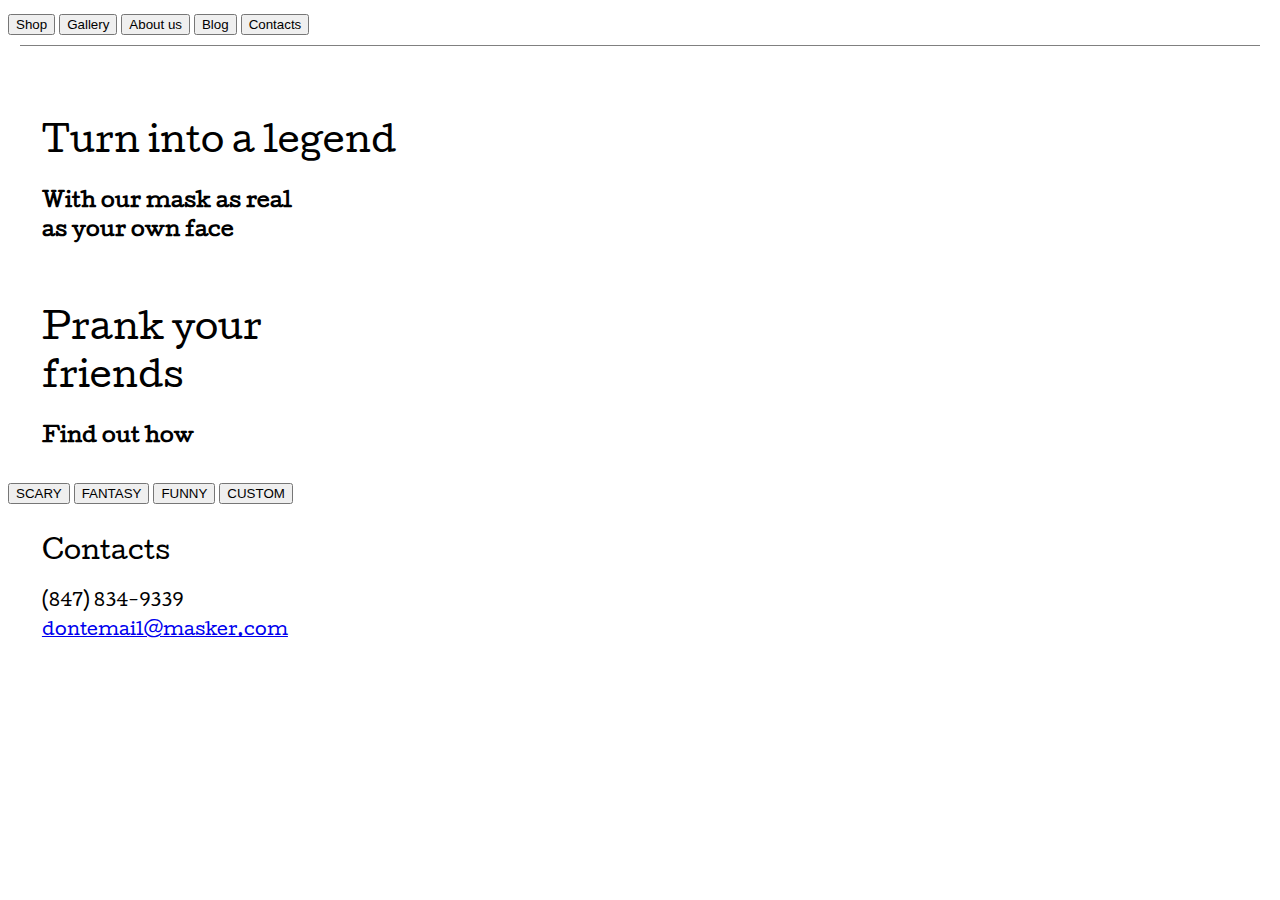
==== commit add88c63: "half of home page prototype" ====
--- a/public/index.html
+++ b/public/index.html
@@ -1,247 +1,99 @@
 <!DOCTYPE html>
-<html>
+<html lang="en">
+<html prefix="og: http://ogp.me/ns#">
 <head>
-<meta charset="utf-8"/>
-<meta http-equiv="X-UA-Compatible" content="IE=edge"/>
-<title>Nectaria - Free HTML Template by WowThemes.net</title>
-<meta name="description" content="Thoughts, reviews and ideas since 1999."/>
-<meta name="viewport" content="width=device-width, initial-scale=1.0"/>
-<link rel="shortcut icon" href="#">
-<link rel="stylesheet" type="text/css" href="assets/css/screen.css"/>
-<link rel="stylesheet" type="text/css" href="https://fonts.googleapis.com/css?family=Roboto:400,300italic,300,400italic,700,700italic|Playfair+Display:400,700,400italic,700italic"/>
+	<title>index</title>
+	<meta prefix="og: http://ogp.me/ns#" property="og:title" content="TheMashker" />
+	<meta prefix="og: http://ogp.me/ns#" property="og:type" content="website" />
+	<meta prefix="og: http://ogp.me/ns#" property="og:url" content="TheMashker" />
+	<!-- <meta prefix="og: http://ogp.me/ns#" property="og:image" content="Snapshot.jpg" /> -->
+
+	<meta charset="UTF-8">
+	<meta name="viewport" content="width=device-width, initial-scale=1">
+	<link href='https://fonts.googleapis.com/css?family=Cutive' rel='stylesheet'>
+	<link rel="stylesheet" href="desktop.css" />
+	<link rel="stylesheet" media="(max-device-width: 650px)" href="mobile.css" />
 </head>
-<body class="home-template">
-<div class="site-wrapper">
-	<nav class="main-nav overlay clearfix">
-	<a class="blog-logo" href="index.html"><img src="assets/img/logo.png" alt="Fashion Critiques"/></a>
-	<ul id="menu">
-		<li class="nav-home nav-current" role="presentation"><a href="index.html">Home</a></li>
-		<li class="nav-article-example" role="presentation"><a href="article.html">Post Example</a></li>
-		<li class="nav-about-us" role="presentation"><a href="about.html">Page Example</a></li>
-		<li class="nav-author-page" role="presentation"><a href="author.html">Author Page</a></li>
-		<span class="socialheader">
-		<a href="#"><span class='symbol'>circletwitterbird</span></a>
-		<a href="#"><span class='symbol'>circlefacebook</span></a>
-		<a href="#"><span class='symbol'>circlegoogleplus</span></a>
-		<a href="mailto:wowthemesnet@gmail.com"><span class='symbol'>circleemail</span></a>
-		</span>
-	</ul>
-	</nav>
-	<header class="main-header " style="background-image: url(assets/img/intro.jpg)">
-	<div class="vertical">
-		<div class="main-header-content inner">
-			<h1 class="page-title">Fashion Critiques</h1>
-			<div class="entry-title-divider">
-				<span></span><span></span><span></span>
-			</div>
-			<h2 class="page-description">Thoughts, reviews and ideas since 1999.</h2>
-		</div>
+<body>
+
+
+<div class="head1">
+	<div id="left_box" class="box">
+		<img src="logo1.png" id="logo1">
 	</div>
-	<a class="scroll-down icon-arrow-left" href="#content" data-offset="-45"><span class="hidden">Scroll Down</span></a>
-	</header>
-	<main id="content" class="content" role="main">
-	<div class="wraps">
-		<img src="assets/img/shadow.png" class="wrapshadow">
-		<div class="grid">
-			<div class="grid-item">
-				<article class="post">
-				<div class="wrapgriditem">
-					<header class="post-header">
-					<h2 class="post-title"><a href="article.html">Retro &amp; New</a></h2>
-					</header>
-					<section class="post-excerpt">
-					<p>
-						The house of Dr. Marsh being fully occupied, we made our beds in a shed, a short distance from it. Suspended from one of the poles <a class="read-more" href="/retro-is-the-new-modern/">&raquo;</a>
-					</p>
-					</section>
-					<footer class="post-meta">
-					<img class="author-thumb" src="assets/img/gravatar.jpg" alt="David" nopin="nopin"/>
-					<a href="author.html">David</a>
-					<time class="post-date" datetime="2016-12-18">18 December 2016</time>
-					</footer>
-				</div>
-				</article>
-			</div>
-			<div class="grid-item">
-				<article class="post tag-romance">
-				<a href="article.html"><img src="http://s3.amazonaws.com/caymandemo/wp-content/uploads/sites/10/2015/09/10175658/j2-520x780-520x600.jpg"></a>
-				<div class="wrapgriditem">
-					<header class="post-header">
-					<h2 class="post-title"><a href="article.html">Dare to try, dare to explore</a></h2>
-					</header>
-					<section class="post-excerpt">
-					<p>
-						I noticed near the house a vegetable garden, with the usual variety of vegetables. In another inclosure was the commencement of an extensive vineyard, the fruit <a class="read-more" href="article.html">&raquo;</a>
-					</p>
-					</section>
-					<footer class="post-meta">
-					<img class="author-thumb" src="assets/img/gravatar.jpg" alt="David" nopin="nopin"/>
-					<a href="author.html">David</a>
-					on <a href="#">romance</a>
-					<time class="post-date" datetime="2016-12-18">18 December 2016</time>
-					</footer>
-				</div>
-				</article>
-			</div>
-			<div class="grid-item">
-				<article class="post">
-				<div class="wrapgriditem">
-					<header class="post-header">
-					<h2 class="post-title"><a href="article.html">Winter Collection</a></h2>
-					</header>
-					<section class="post-excerpt">
-					<p>
-						Having determined to deviate from our direct course, in order to visit the rancho of Dr. Marsh, we parted from Messrs. McKee and Pickett about noon. <a class="read-more" href="/winter-collection/">&raquo;</a>
-					</p>
-					</section>
-					<footer class="post-meta">
-					<img class="author-thumb" src="assets/img/gravatar.jpg" alt="David" nopin="nopin"/>
-					<a href="author.html">David</a>
-					<time class="post-date" datetime="2016-12-18">18 December 2016</time>
-					</footer>
-				</div>
-				</article>
-			</div>
-			<div class="grid-item">
-				<article class="post tag-romance">
-				<a href="/having-a-first-chance/"><img src="http://s3.amazonaws.com/caymandemo/wp-content/uploads/sites/10/2015/09/10175658/j5-520x780-520x600.jpg"></a>
-				<div class="wrapgriditem">
-					<header class="post-header">
-					<h2 class="post-title"><a href="article.html">Having a first chance</a></h2>
-					</header>
-					<section class="post-excerpt">
-					<p>
-						We arrived at the rancho of Dr. Marsh about 5 o'clock P.M., greatly fatigued with the day's ride. The residence of Dr. M. <a class="read-more" href="/having-a-first-chance/">&raquo;</a>
-					</p>
-					</section>
-					<footer class="post-meta">
-					<img class="author-thumb" src="assets/img/gravatar.jpg" alt="David" nopin="nopin"/>
-					<a href="author.html">David</a>
-					on <a href="#">romance</a>
-					<time class="post-date" datetime="2016-12-18">18 December 2016</time>
-					</footer>
-				</div>
-				</article>
-			</div>
-			<div class="grid-item">
-				<article class="post tag-romance featured">
-				<a href="article.html"><img src="http://s3.amazonaws.com/caymandemo/wp-content/uploads/sites/10/2015/09/10175658/j3-320x320.jpg"></a>
-				<div class="wrapgriditem">
-					<header class="post-header">
-					<h2 class="post-title"><a href="article.html">Trending Colors</a></h2>
-					</header>
-					<section class="post-excerpt">
-					<p>
-						Our horses were frightened last night by bears, and this morning, with the exception of those which were picketed, had strayed so far that we did <a class="read-more" href="/trending-colors/">&raquo;</a>
-					</p>
-					</section>
-					<footer class="post-meta">
-					<img class="author-thumb" src="assets/img/gravatar.jpg" alt="David" nopin="nopin"/>
-					<a href="author.html">David</a>
-					on <a href="#">romance</a>
-					<time class="post-date" datetime="2016-12-18">18 December 2016</time>
-					</footer>
-				</div>
-				</article>
-			</div>
-			<div class="grid-item">
-				<article class="post">
-				<a href="article.html"><img src="http://s3.amazonaws.com/caymandemo/wp-content/uploads/sites/10/2015/09/10175658/j8-520x780-520x600.jpg"></a>
-				<div class="wrapgriditem">
-					<header class="post-header">
-					<h2 class="post-title"><a href="article.html">What we saw in California</a></h2>
-					</header>
-					<section class="post-excerpt">
-					<p>
-						We commenced to-day our journey from New Helvetia to San Francisco. Our party consisted, including myself, of Colonel Russell, Dr. McKee of Monterey, Mr. Pickett, a <a class="read-more" href="/what-we-saw-in-california/">&raquo;</a>
-					</p>
-					</section>
-					<footer class="post-meta">
-					<img class="author-thumb" src="assets/img/gravatar.jpg" alt="David" nopin="nopin"/>
-					<a href="author.html">David</a>
-					<time class="post-date" datetime="2016-12-18">18 December 2016</time>
-					</footer>
-				</div>
-				</article>
-			</div>
-			<div class="grid-item">
-				<article class="post tag-romance">
-				<a href="article.html"><img src="http://s3.amazonaws.com/caymandemo/wp-content/uploads/sites/10/2015/09/30160348/sep4.jpg"></a>
-				<div class="wrapgriditem">
-					<header class="post-header">
-					<h2 class="post-title"><a href="article.html">Shadows &amp; Lights</a></h2>
-					</header>
-					<section class="post-excerpt">
-					<p>
-						Next day Marcolf proves all his statements. Thus, he places a pan of milk in a dark closet, and suddenly calls the king. Solomon steps into <a class="read-more" href="/shadows/">&raquo;</a>
-					</p>
-					</section>
-					<footer class="post-meta">
-					<img class="author-thumb" src="assets/img/gravatar.jpg" alt="David" nopin="nopin"/>
-					<a href="author.html">David</a>
-					on <a href="#">romance</a>
-					<time class="post-date" datetime="2016-12-18">18 December 2016</time>
-					</footer>
-				</div>
-				</article>
-			</div>
-			<div class="grid-item">
-				<article class="post featured">
-				<a href="article.html"><img src="http://s3.amazonaws.com/caymandemo/wp-content/uploads/sites/10/2015/09/10175658/j12-520x668-520x600.jpg"></a>
-				<div class="wrapgriditem">
-					<header class="post-header">
-					<h2 class="post-title"><a href="article.html">The Book of Delight</a></h2>
-					</header>
-					<section class="post-excerpt">
-					<p>
-						Joseph Zabara has only in recent times received the consideration justly due to him. Yet his "Book of Delight," finished about the year 1200, is more <a class="read-more" href="/drinking-whenever-you-are-ready-or-even-if-youre-not/">&raquo;</a>
-					</p>
-					</section>
-					<footer class="post-meta">
-					<img class="author-thumb" src="assets/img/gravatar.jpg" alt="David" nopin="nopin"/>
-					<a href="author.html">David</a>
-					<time class="post-date" datetime="2016-12-14">14 December 2016</time>
-					</footer>
-				</div>
-				</article>
-			</div>
-			<div class="grid-item">
-				<article class="post">
-				<div class="wrapgriditem">
-					<header class="post-header">
-					<h2 class="post-title"><a href="article.html">Fashion Teenager</a></h2>
-					</header>
-					<section class="post-excerpt">
-					<p>
-						You must try to understand that when I finished school I was as raw as raw could be. I had never travelled anywhere on my own, <a class="read-more" href="/reading-fashion-eating-books/">&raquo;</a>
-					</p>
-					</section>
-					<footer class="post-meta">
-					<img class="author-thumb" src="assets/img/gravatar.jpg" alt="David" nopin="nopin"/>
-					<a href="author.html">David</a>
-					<time class="post-date" datetime="2016-12-14">14 December 2016</time>
-					</footer>
-				</div>
-				</article>
-			</div>
-		</div>
-		<nav class="pagination" role="navigation">
-		<span class="page-number">Page 1 of 2</span>
-		<a class="older-posts" href="page2.html">Older Posts &rarr;</a>
-		</nav>
+</div>
+
+<div id="right_box" class="box">
+	<div class="btn-group">
+	  <button class="button">Shop</button>
+	  <button class="button">Gallery</button>
+	  <button class="button">About us</button>
+	  <button class="button">Blog</button>
+	  <button class="button">Contacts</button>
 	</div>
-	</main>
-	<footer class="site-footer clearfix">
-	<a href="#top" id="back-to-top" class="back-top"></a>
-	<div class="text-center">
-		<a href="index.html">Nectaria Template</a> &copy; 2016<br/>
-		Free HTML Template by <a href="https://wowthemes.net">WowThemes.net</a>
+
+<!-- 	<div class="menu_box" id="header_menu">
+		<ul>
+			<li class="button1">Shop</li>
+			<li class="button1">Gallery</li>
+			<li class="button1">About us</li>
+			<li class="button1">Blog</li>
+			<li class="button1">Contacts</li>
+		</ul>
+	</div> -->
+</div>
+
+<hr align="center" width="98%" size="1" color="grey"/>
+<!-- <hr align="right" width="70%" size="2" color="#0000dd" /> -->
+<br />
+
+<!-- FIRST BLOCK -->
+<div class="container" id="first_block">
+	<div class="block" id="first_header">
+    	<h1 id=first_h1>Turn into a legend</h1>
+    	<div id="first_list">
+    		<h3>With our mask as real <br>as your own face</h3>
+	    </div>
 	</div>
-	</footer>
+</div>		
+
+
+<!-- SECOND BLOCK -->
+<div class="container" id="second_block">
+	<div class="block" id="second_header">
+    	<h1 id=second_h1>Prank your<br>friends</h1>
+    	<div id="second_list">
+    		<h3>Find out how <!-- <br>it's you anyway :) --></h3>
+	    </div>
+	</div>
+</div>	
+
+<!-- <div id="mask_types_menu_box" class="box">
+	<div id="mask_types_menu" class="menu_box">
+		<ul>
+			<li>SCARY</li>
+			<li>FANTASY</li>
+			<li>FUNNY</li>
+			<li>CUSTOM</li>
+		</ul>
+	</div>
+</div> -->
+
+<div class="btn-group2">
+  <button class="button">SCARY</button>
+  <button class="button">FANTASY</button>
+  <button class="button">FUNNY</button>
+  <button class="button">CUSTOM</button>
 </div>
-<script type="text/javascript" src="https://code.jquery.com/jquery-1.11.3.min.js"></script>
-<script type="text/javascript" src="assets/js/masonry.min.js"></script>
-<script type="text/javascript" src="assets/js/jquery.fitvids.js"></script>
-<script type="text/javascript" src="assets/js/index.js"></script>
+
+<!-- CONTACTS -->
+<div class="container">
+    <div class="block" id="contacts">
+    	<h2>Contacts</h2>
+    	<p>(847) 834-9339 <br><a href="mailto:dontemail@masker.com">dontemail@masker.com</a></p>
+    </div>
+</div>	
+
+
 </body>
 </html>--- a/public/desktop.css
+++ b/public/desktop.css
@@ -0,0 +1,55 @@
+html { 
+	font-size: calc(0.5em + 0.7vw)
+}
+
+body {
+	background-image: url(railroad.jpg);
+	background-position: center center;
+	background-repeat: no-repeat;
+	background-attachment: fixed;
+	-webkit-background-size: cover;
+	background-size: cover;
+	font-family: 'Cutive';
+	line-height: 1.7em;
+}
+
+h1 {
+	font-weight: 100;
+	line-height: 1.4em;
+}
+
+h2 {
+	font-weight: 100;
+}
+
+.column {
+	width: 60%;
+}
+
+.head1 {
+	display: none;
+}
+
+.main_block {
+	background-color: #fff;
+	width: 60%;
+	opacity: 0.8;
+	margin-bottom: 20px;
+	border-radius: 20px;
+	box-shadow: 0 0 10px rgba(0,0,0,0.5);
+}
+
+#photo {
+	display: none;
+}
+
+#head2 {
+	text-align: center;
+}
+
+.block {
+	text-align: left;
+	padding: 0.5em 0;
+	margin-left: 2em;
+	margin-right: 1em;
+}--- a/public/mobile.css
+++ b/public/mobile.css
@@ -0,0 +1,173 @@
+html { 
+	font-size: calc(0.5em + 0.7vw)
+}
+
+body {
+	/*background-image: none;*/
+	/*font-family: 'Cutive';*/
+	line-height: 1.7em;
+	/*background-color: #CAD1D7FF;*/
+/*	background-image: url("vik.png");*/
+}
+
+h1 {
+	font-weight: 100;
+	line-height: 1.4em;
+}
+
+h2, h3 {
+	font-weight: 100;
+}
+
+.column {
+	width: 100%;
+}
+
+.head1 {
+	display: inline-block;
+	margin-bottom: 3%;
+	margin-top: 0;
+	/*background-color: blue;*/
+	width: 20%;
+}
+
+#logo1 {
+	display: inline-block;
+	height: 70px;
+	vertical-align: middle;
+	/*border-radius: 15px;*/
+	/*box-shadow: 0 0 5px rgba(0,0,0,0.5);*/
+	/*background-color: red;*/
+}
+
+#right_box {
+	/*margin-left: 10%;*/
+	/*text-align: right;*/
+	/*width: 40%;*/
+	/*background-color: yellow;*/
+}
+
+.btn-group2 {
+	/*background-color: red;*/
+	text-align: center;
+}
+
+.button {
+  background-color: #4CAF50;
+  border: none;
+  border-radius: 6px;
+  color: white;
+  padding: 3px 5px;
+  text-align: center;
+  text-decoration: none;
+  display: inline-block;
+  /*font-size: 16px;*/
+  margin: 4px 2px;
+  cursor: pointer;
+  background-color: white; 
+  color: black; 
+  border: 2px solid #4CAF50;
+  /*box-shadow: 0 0 3px rgba(0,0,0,0.3);*/
+}
+
+.button2 {
+  background-color: #4CAF50;
+  border: none;
+  color: white;
+  padding: 5px 6px;
+  text-align: center;
+  text-decoration: none;
+  display: inline-block;
+  font-size: 16px;
+  margin: 4px 2px;
+  cursor: pointer;
+  background-color: white; 
+  color: black; 
+  border: 2px solid #4CAF50;
+}
+
+.menu_box{
+	/*text-align:left;*/
+	/*text-align:center;*/
+	/*margin-left: 0;*/
+	/*background-color: pink;*/
+}
+.menu_box ul li{
+   display:inline;
+   margin-right: 4px;
+   margin-left: 4px;
+/*   margin-right: 7px;
+   margin-left: 7px;*/
+   color: blue;
+ }
+
+#left_box {
+    /*margin-left: 30%;*/
+	/*text-align: left;*/
+	width: 100%;
+	/*background-color: pink;*/
+}
+
+.box {
+	display: inline-block;
+	vertical-align: middle;
+	/*background-color: pink;*/
+}
+
+.container {
+	width: 96%;
+	opacity: 1;
+	margin-bottom: 20px;
+	/*margin: 30px 0px;*/
+	margin-left: 2%;
+	border-radius: 10px;
+	/*box-shadow: 0 0 10px rgba(0,0,0,0.5);*/
+
+}
+
+#first_block {
+	height: 200px;
+	background-color: #FEDB5A;
+	background-image: url("vik5.png");
+	background-repeat: no-repeat;
+	background-position: left -10px;
+	background-size: 180px;
+}
+
+#first_list, #first_header {
+	text-align:right;
+}
+
+#first_h1, #second_h1 {
+	margin-top: 30px;
+}
+
+#first_list, #second_list {
+	line-height: 2em;
+	/*background-color: green;*/
+}
+
+#second_block {
+	height: 180px;
+	background-color: blue;
+	background-image: url("clown.png");
+	background-size: 400px;
+	background-repeat: no-repeat;
+}
+
+#second_list, #second_header {
+	/*text-align:left;*/
+	color: white;
+}
+
+#second_list {
+	line-height: 2em;
+	text-align:left;
+	/*background-color: green;*/
+}
+
+#mask_types_menu_box {
+	width: 95%;
+	text-align:center;
+	/*background-color: green;*/
+}